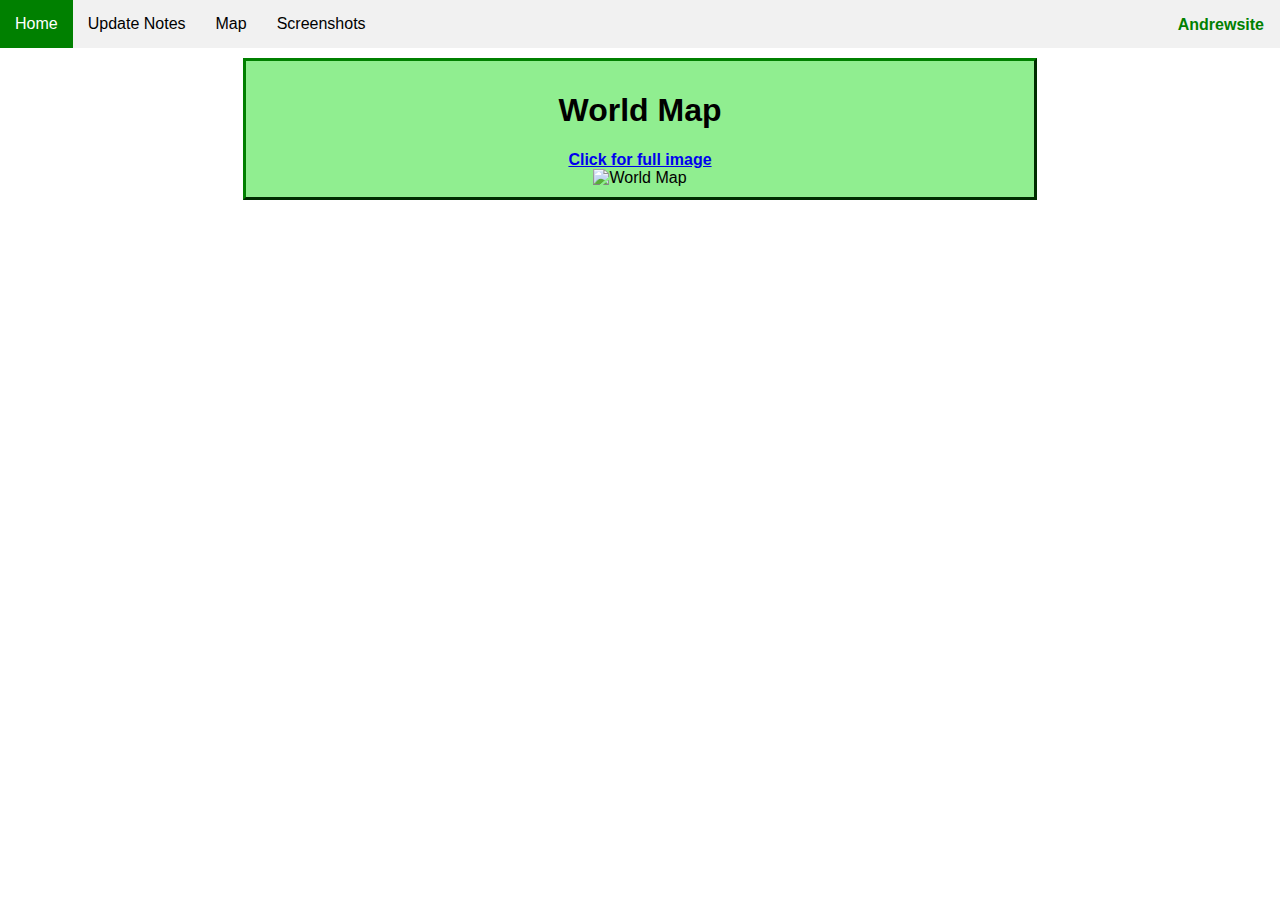
==== Map.html @ f3767e9b "Add files via upload" ====
<!DOCTYPE html>
<html>
<head>
    <meta charset="utf-8">
    <meta http-equiv="X-UA-Compatible" content="IE=edge">
    <meta name="viewport" content="width=device-width, initial-scale=1.0">
    <title>Andrewsite</title>
    <link rel="stylesheet" href="main.css">
    <style>
    </style>
</head>
<body>
    <!--Menu Bar-->
    <div>
        <ul class="sidenav">
            <li><a class="active" href="index.html">Home</a></li>
            <li><a href="updates.html">Update Notes</a></li>
            <li><a href="Map.html">Map</a></li>
            <li><a href="Screenshots.html">Screenshots</a></li>
            <p id="name">Andrewsite</p>
        </ul>
    </div>
    <div class="div1">
        <h1>World Map</h1>
        <a href="./images/worldmap.png"><strong>Click for full image</strong><br></a>
        <img class="worldmap" src="images/worldmap.png" alt="World Map" width="50%">
    </div>
</body>

</html>
---- main.css ----
body {margin: 0;
  background-image: url(./images/background1.png);
  background-repeat: no-repeat;
  background-attachment: fixed;
}
  #name {
    text-align: right;
    color:green;
    font-weight:bold;
    font-family:sans-serif;
    padding-right:1em;
    margin-bottom:0px;
  }
  .div1 {
    margin-top:10px;
    margin-left:auto;
    margin-right:auto;
    margin-bottom:20px;
    width:60%;
    border: 3px outset green;
    background-color: lightgreen;
    padding:10px;
    font-family:sans-serif;
    text-align:center;
  }
/* Navigation Bar */
ul.sidenav {
  list-style-type: none;
  margin: 0;
  padding: 0;
  width: 25%;
  background-color: #f1f1f1;
  position: fixed;
  height: 100%;
  overflow: auto;
  font-family:sans-serif;
}

ul.sidenav li a {
  display: block;
  color: #000;
  padding: 8px 16px;
  text-decoration: none;
}
 
ul.sidenav li a.active {
  background-color: green;
  color: white;
}

ul.sidenav li a:hover:not(.active) {
  background-color: #555;
  color: white;
}

div.content {
  margin-left: 25%;
  padding: 1px 16px;
  height: 1000px;
}

@media screen and (max-width: 9000px) {
  ul.sidenav {
    width: 100%;
    height: auto;
    position: relative;
  }
  
  ul.sidenav li a {
    float: left;
    padding: 15px;
  }
  
  div.content {margin-left: 0;}
}

@media screen and (max-width: 400px) {
  ul.sidenav li a {
    text-align: center;
    float: none;
  }
/* Navigation Bar End */
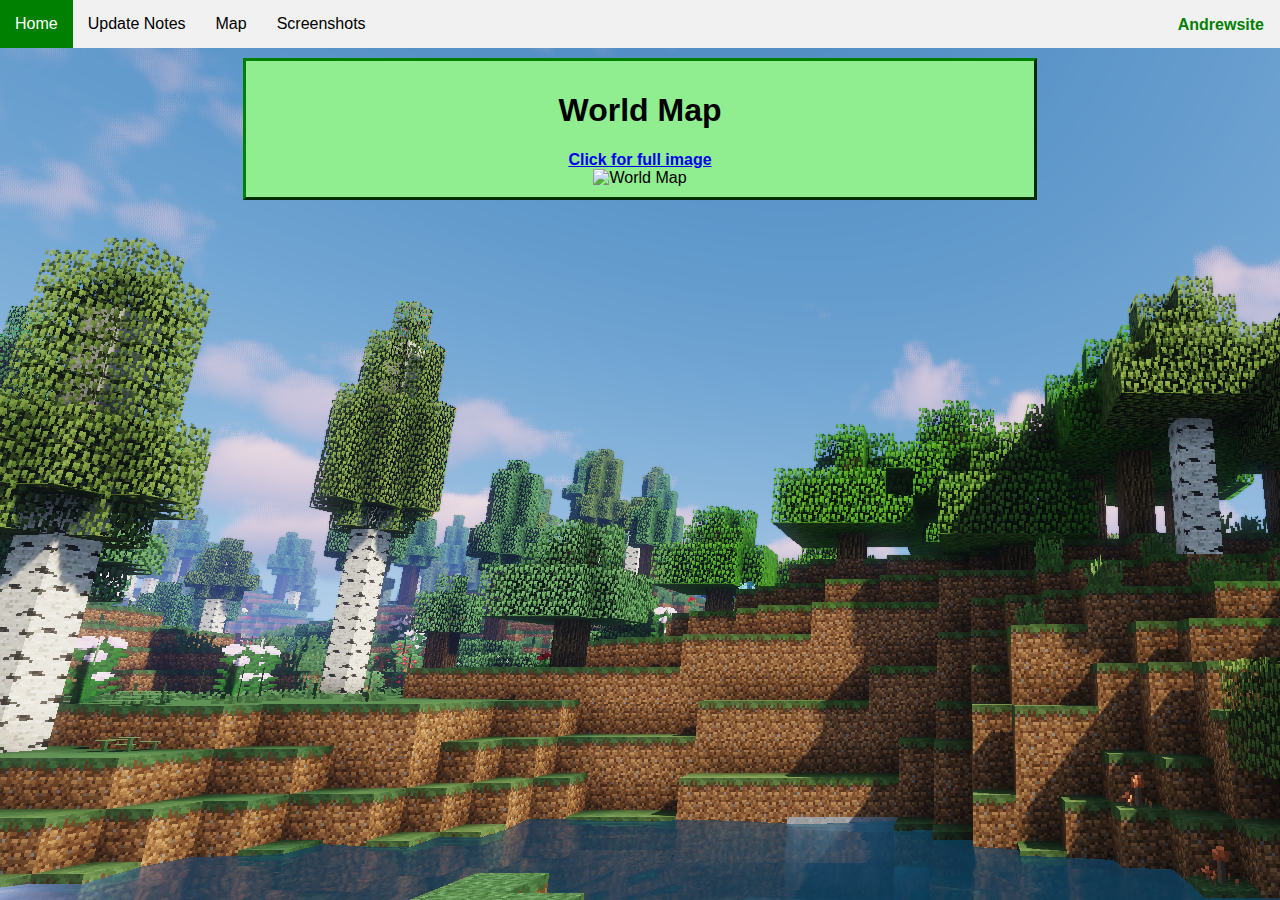
==== commit 791fbe1b: "Update Map.html" ====
--- a/Map.html
+++ b/Map.html
@@ -22,8 +22,8 @@
     </div>
     <div class="div1">
         <h1>World Map</h1>
-        <a href="./images/worldmap.png"><strong>Click for full image</strong><br></a>
-        <img class="worldmap" src="images/worldmap.png" alt="World Map" width="50%">
+        <a href="./worldmap.png"><strong>Click for full image</strong><br></a>
+        <img class="worldmap" src="worldmap.png" alt="World Map" width="50%">
     </div>
 </body>
 
--- a/main.css
+++ b/main.css
@@ -1,5 +1,5 @@
 body {margin: 0;
-  background-image: url(./images/background1.png);
+  background-image: url(/background1.png);
   background-repeat: no-repeat;
   background-attachment: fixed;
 }
@@ -79,4 +79,4 @@
     text-align: center;
     float: none;
   }
-/* Navigation Bar End */+/* Navigation Bar End */
